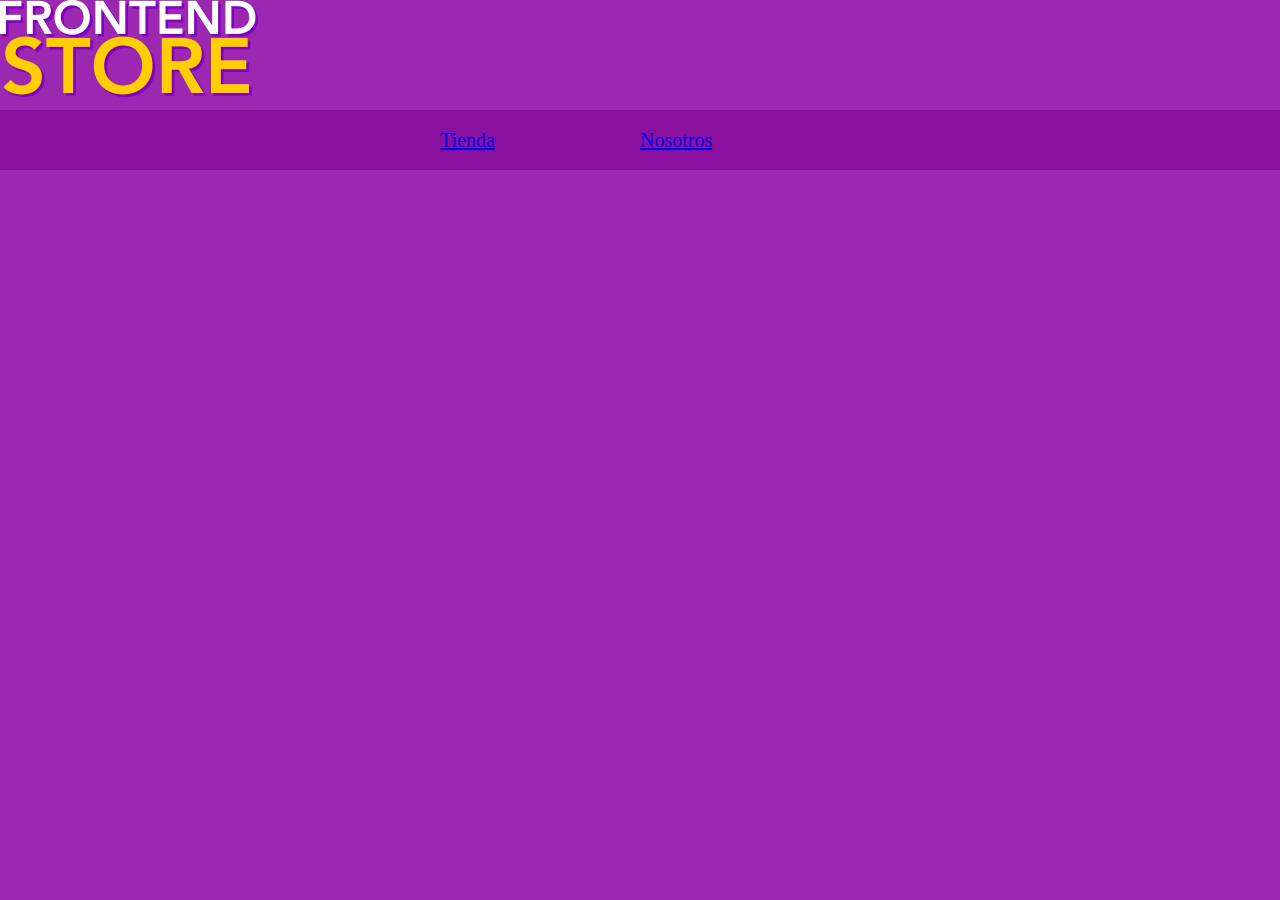
==== index.html @ 981fe8d7 "items" ====
<!DOCTYPE html>
<html lang="en">

<head>
  <meta charset="UTF-8">
  <meta name="viewport" content="width=device-width, initial-scale=1, shrink-to-fit=no">
  <meta http-equiv="X-UA-Compatible" content="ie=edge">
  <title>Front End Store - CSS Grid</title>
  <link href="https://fonts.googleapis.com/css?family=Staatliches" rel="stylesheet">
  <link rel="stylesheet" href="css/normalize.css">
  <link rel="stylesheet" href="css/style.css">

</head>

<body>
  <header class="header">
    <img src="img/logo.png" alt="Logotipo">
  </header>
  <div class="barra">
    <div class="nav">
      <a href="index.html">Tienda</a>
      <a href="nosotros.html">Nosotros</a>
    </div>
  </div>


</body>

</html>
---- css/style.css ----
:root {
  --fuentePrincipal: 'Staatliches', cursive;
  --primario: #9c27b0;
  --primarioOscuro: #89119D;
  --secundario: #ffce00;
}

html {
  font-size: 62.5%;/*reset : 62.5 son 10px*/
  box-sizing: border-box;
}
*, *:before, *:after {
  box-sizing: inherit;
}
body{
  background-color: var(--primario);
  line-height: 2;
  font-size: 2rem;
}
.barra{
  background-color: var(--primarioOscuro);
  padding: 1rem 0;
}
.barra .nav{
  display: grid;
  grid-template-columns: repeat(2,200px);
  justify-content: center;
}
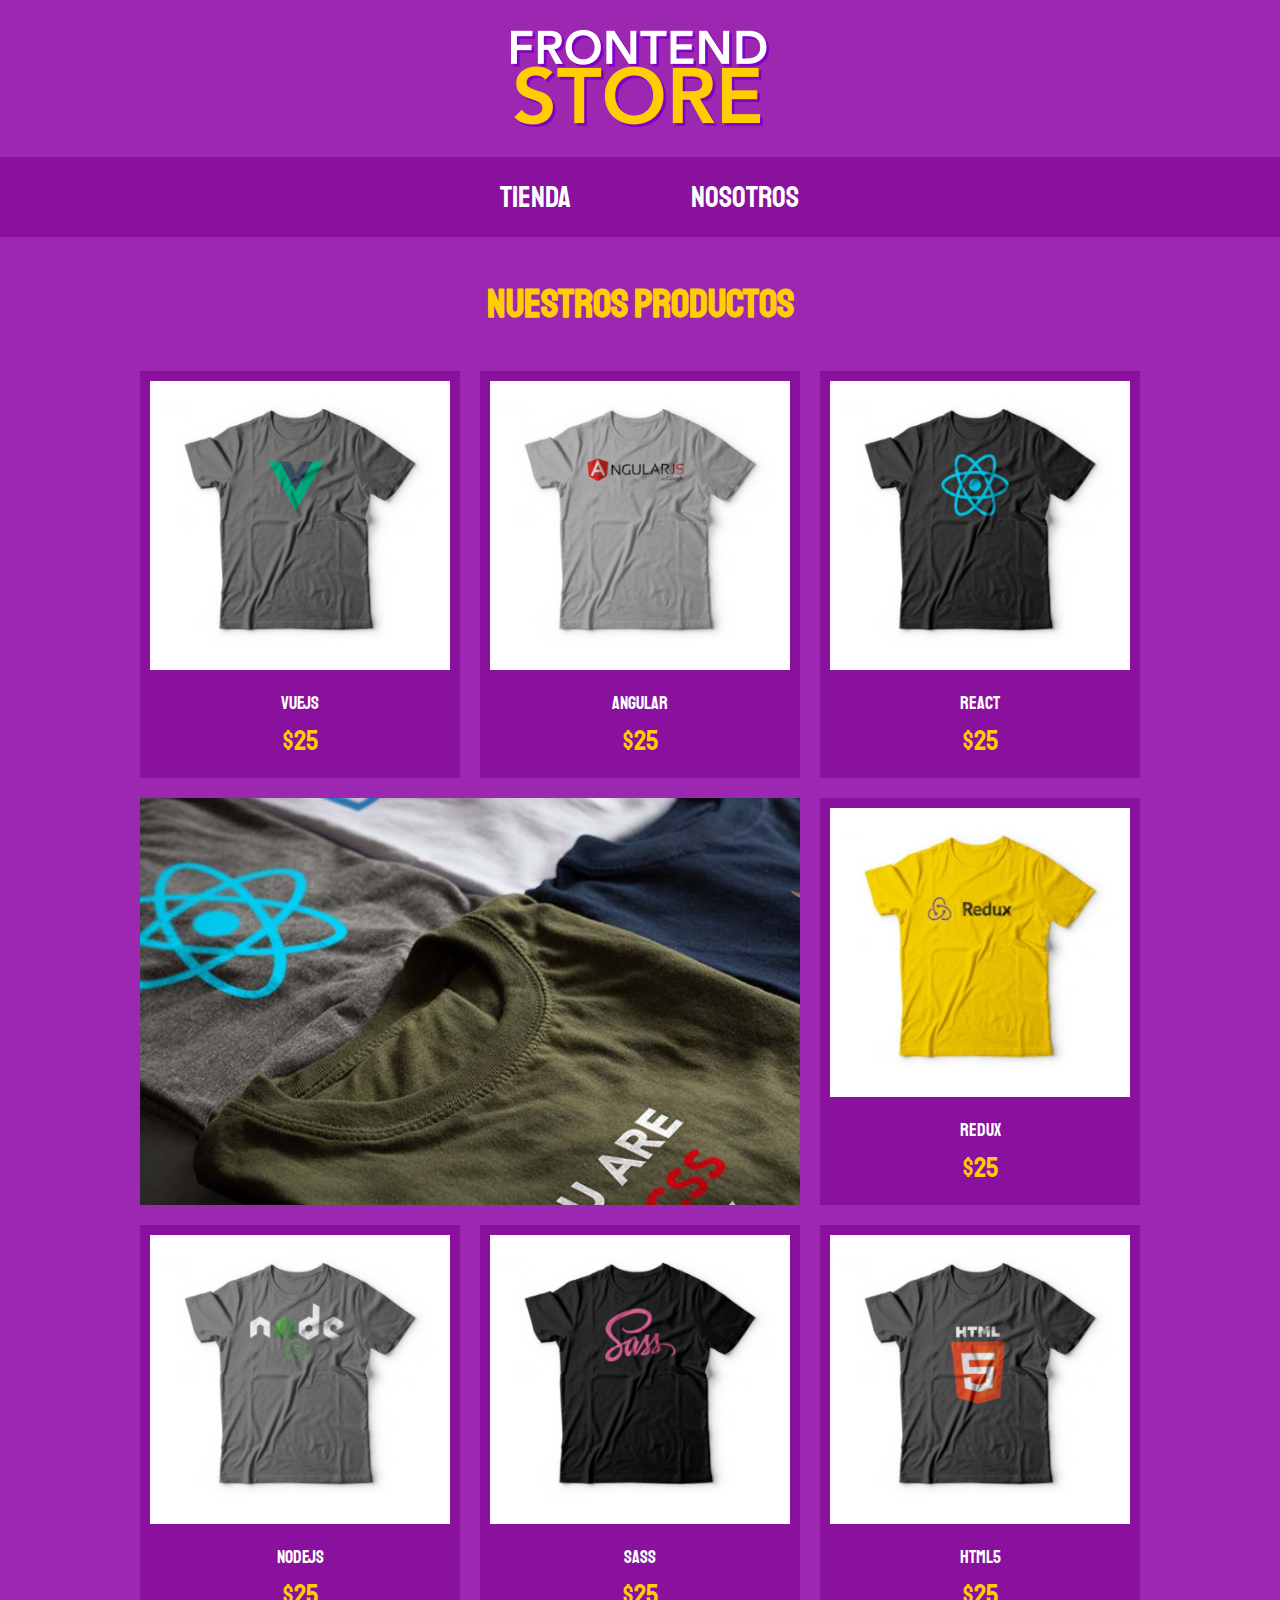
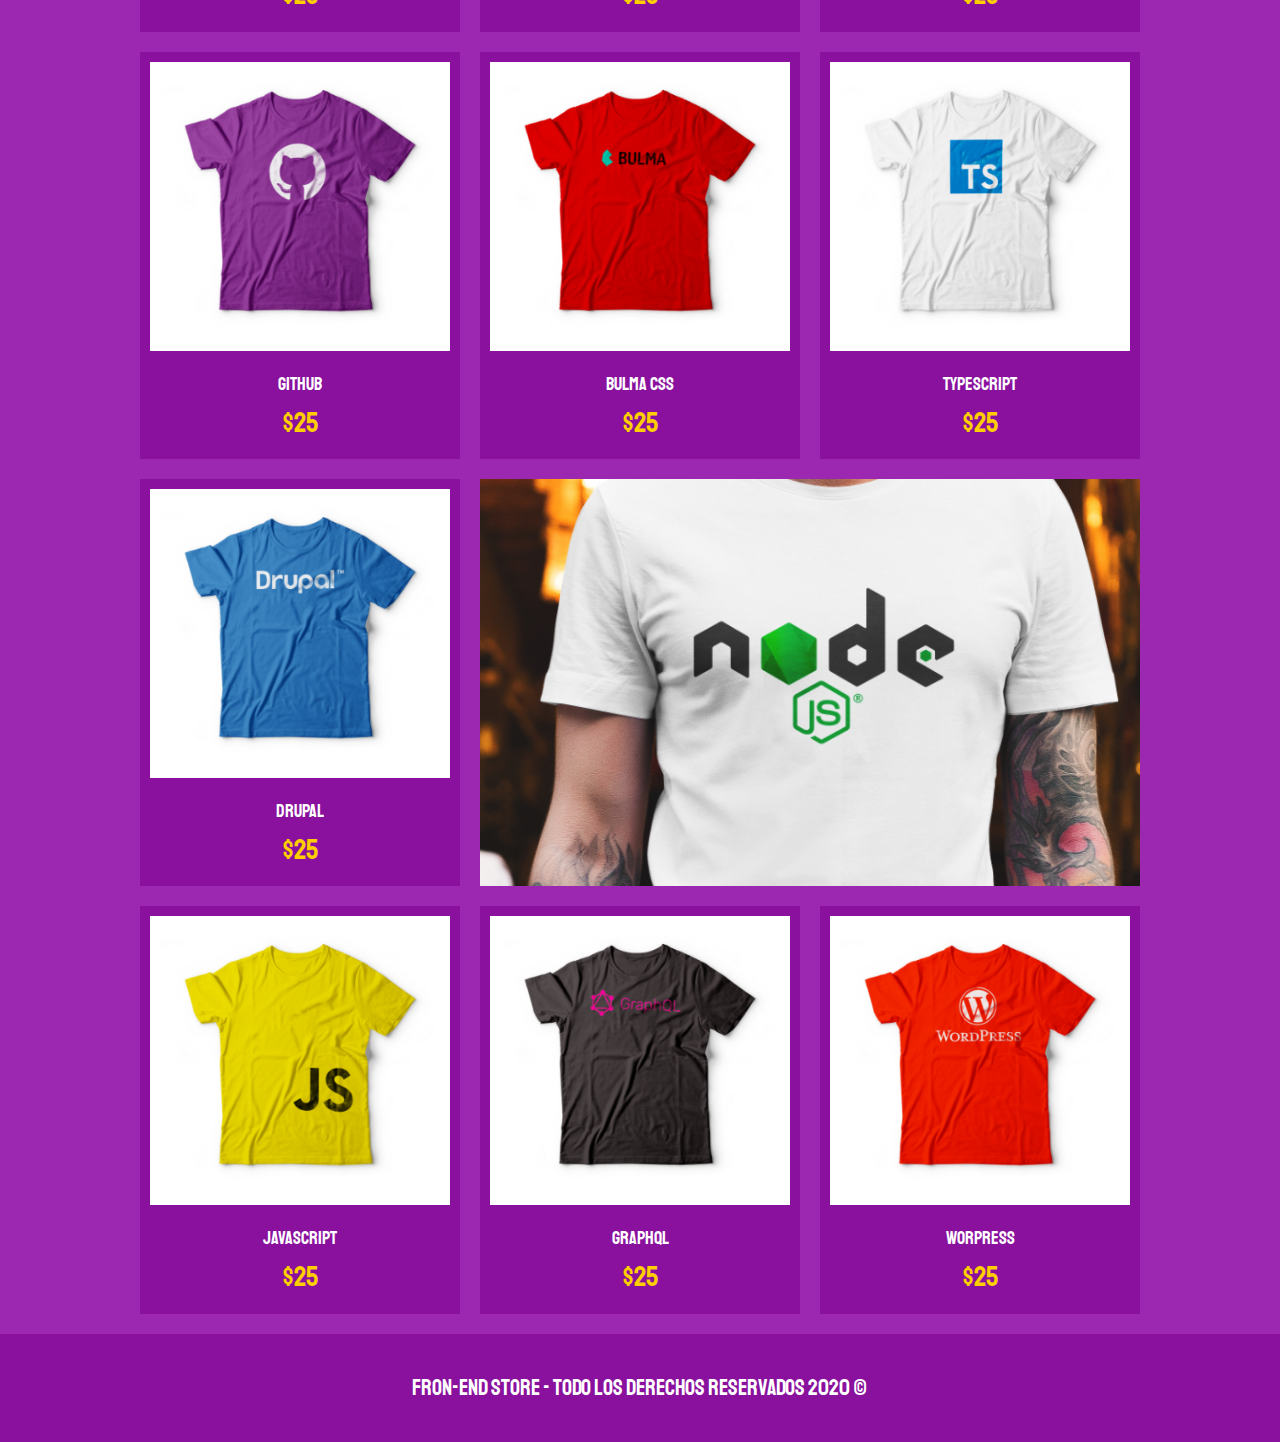
==== commit 8765e2a7: "finalizado" ====
--- a/index.html
+++ b/index.html
@@ -12,7 +12,7 @@
 
 </head>
 
-<body>
+<body class="footer-fijo">
   <header class="header">
     <img src="img/logo.png" alt="Logotipo">
   </header>
@@ -23,6 +23,132 @@
     </div>
   </div>
 
+  <main class="contenedor">
+    <h1>Nuestros Productos</h1>
+    <div class="lista-productos ">
+      <div class="producto">
+        <img src="img/1.jpg" alt="producto">
+        <div class="contenido-producto">
+          <p class="titulos">VueJS</p>
+          <p class="precio">$25</p>
+        </div>
+      </div>
+
+      <div class="producto">
+        <img src="img/2.jpg" alt="producto">
+        <div class="contenido-producto">
+          <p class="titulos">Angular</p>
+          <p class="precio">$25</p>
+        </div>
+      </div>
+
+      <div class="producto">
+        <img src="img/3.jpg" alt="producto">
+        <div class="contenido-producto">
+          <p class="titulos">React</p>
+          <p class="precio">$25</p>
+        </div>
+      </div>
+
+      <div class="producto">
+        <img src="img/4.jpg" alt="producto">
+        <div class="contenido-producto">
+          <p class="titulos">Redux</p>
+          <p class="precio">$25</p>
+        </div>
+      </div>
+
+      <div class="producto">
+        <img src="img/5.jpg" alt="producto">
+        <div class="contenido-producto">
+          <p class="titulos">NodeJS</p>
+          <p class="precio">$25</p>
+        </div>
+      </div>
+
+      <div class="producto">
+        <img src="img/6.jpg" alt="producto">
+        <div class="contenido-producto">
+          <p class="titulos">SASS</p>
+          <p class="precio">$25</p>
+        </div>
+      </div>
+
+      <div class="producto">
+        <img src="img/7.jpg" alt="producto">
+        <div class="contenido-producto">
+          <p class="titulos">HTML5</p>
+          <p class="precio">$25</p>
+        </div>
+      </div>
+
+      <div class="producto">
+        <img src="img/8.jpg" alt="producto">
+        <div class="contenido-producto">
+          <p class="titulos">GitHub</p>
+          <p class="precio">$25</p>
+        </div>
+      </div>
+
+      <div class="producto">
+        <img src="img/9.jpg" alt="producto">
+        <div class="contenido-producto">
+          <p class="titulos">Bulma CSS</p>
+          <p class="precio">$25</p>
+        </div>
+      </div>
+
+      <div class="producto">
+        <img src="img/10.jpg" alt="producto">
+        <div class="contenido-producto">
+          <p class="titulos">TypeScript</p>
+          <p class="precio">$25</p>
+        </div>
+      </div>
+
+      <div class="producto">
+        <img src="img/11.jpg" alt="producto">
+        <div class="contenido-producto">
+          <p class="titulos">Drupal</p>
+          <p class="precio">$25</p>
+        </div>
+      </div>
+
+      <div class="producto">
+        <img src="img/12.jpg" alt="producto">
+        <div class="contenido-producto">
+          <p class="titulos">JavaScript</p>
+          <p class="precio">$25</p>
+        </div>
+      </div>
+      <div class="producto">
+        <img src="img/13.jpg" alt="producto">
+        <div class="contenido-producto">
+          <p class="titulos">GraphQL</p>
+          <p class="precio">$25</p>
+        </div>
+      </div>
+
+      <div class="producto">
+        <img src="img/14.jpg" alt="producto">
+        <div class="contenido-producto">
+          <p class="titulos">Worpress</p>
+          <p class="precio">$25</p>
+        </div>
+      </div><!--Producto-->
+      <div class="grafico grafico1"></div>
+      <div class="grafico grafico2"></div>
+
+
+
+    </div>
+  </main>
+
+<footer class="footer">
+  <p class="copyright">
+    Fron-End Store - Todo los derechos reservados 2020 &copy
+  </p>
+</footer>
 
 </body>
 
--- a/css/style.css
+++ b/css/style.css
@@ -17,6 +17,40 @@
   line-height: 2;
   font-size: 2rem;
 }
+body .footer-fijo{
+  display: flex;
+  flex-direction: column;
+  min-height: 100vh;
+}
+body .footer-fijo main{
+  flex: 1;
+}
+
+h1{
+  color: var(--secundario);
+  text-align: center;
+  font-size: 4rem;
+  font-family: var(--fuentePrincipal);
+}
+p{
+  font-size: 1.8rem;
+  font-family: Arial,Helvetica,sans-serif;
+  color: #ffffff;
+}
+.contenedor{
+  max-width: 1000px;
+  width: 95%;
+  margin: 0 auto;
+}
+img{
+  max-width: 100%;
+}
+
+.header{
+  display: grid;
+  justify-content: center;
+  padding: 3rem 0;
+}
 .barra{
   background-color: var(--primarioOscuro);
   padding: 1rem 0;
@@ -24,5 +58,124 @@
 .barra .nav{
   display: grid;
   grid-template-columns: repeat(2,200px);
+  grid-column-gap: 1rem;
   justify-content: center;
 }
+.barra .nav a{
+  font-family: var(--fuentePrincipal);
+  font-size: 3rem;
+  text-align: center;
+  color: #ffffff;
+  text-decoration: none;
+}
+.barra .nav a:hover{
+  background-color: var(--secundario);
+}
+.lista-productos{
+  display: grid;
+  grid-template-columns: repeat(2,1fr);
+  grid-gap: 3rem;
+}
+@media (min-width:768px) {
+  .lista-productos{
+    grid-template-columns: repeat(3,1fr);
+    grid-gap: 2rem;
+  }
+}
+.producto{
+  background-color: var(--primarioOscuro);
+  padding: 1rem;
+}
+.contenido-producto p{
+  font-family: var(--fuentePrincipal);
+  color: #ffffff;
+  text-align: center;
+  margin: 1rem 0;/*arriba y abajo de 1rem;*/
+  line-height: 1.2;
+}
+.contenido-producto .titulo{
+  font-size: 4rem;
+}
+.contenido-producto .precio{
+  font-size: 2.8rem;
+  color: var(--secundario);
+}
+.grafico{
+  min-height: 300px;
+  grid-column: 1 / 3;
+  background-size: cover;
+  background-position: center center;
+}
+.grafico1{
+  background-image: url(../img/grafico1.jpg);
+  grid-row: 2 / 3;
+  grid-column: 1 / 3;
+}
+.grafico2{
+  background-image: url(../img/grafico2.jpg);
+  grid-row: 8 / 9;
+  grid-column: 1 / 3;
+}
+@media (min-width:768px) {
+  .grafico2{
+    background-image: url(../img/grafico2.jpg);
+    grid-row: 5 / 6;
+    grid-column: 2 / 4;
+  }
+}
+
+@media (min-width:768px) {
+  .contenedor-informacion{
+    display: grid;
+    grid-template-columns: repeat(2,1fr);
+    grid-column-gap: 2rem;
+  }
+}
+.imagen-producto{
+  width: 100%;
+}
+.footer{
+  background-color: var(--primarioOscuro);
+  padding: 1rem 0;
+  margin-top: 2rem;
+}
+.copyright{
+  font-family: var(--fuentePrincipal);
+  color: #ffffff;
+  font-size: 2.2rem;
+  text-align: center;
+}
+
+.formulario-pedido{
+  display: grid;
+  grid-template-columns: repeat(3, 1fr);
+  grid-template-rows: repeat(2, 6rem);
+  grid-gap: 1rem;
+}
+.campo{
+  background-color: transparent;
+  border: 5px solid #ffffff;
+  font-family:  var(--fuentePrincipal);
+  font-size: 3rem;
+  padding: 1rem;
+  width: 100%;
+  color: #ffffff;
+  text-align: center;
+}
+.talla{
+  -webkit-appearance:none;
+  -webkit-border-radius:0px;
+  grid-column: 1 / 3;
+}
+.boton{
+  background-color: var(--secundario);
+  font-size: 2rem;
+  font-family: var(--fuentePrincipal);
+  border: none;
+  transition: background-color .3s ease;
+  grid-column: 1 / 4;
+}
+.boton:hover{
+  cursor: pointer;
+  background-color: rgb(233,187,2);
+}
